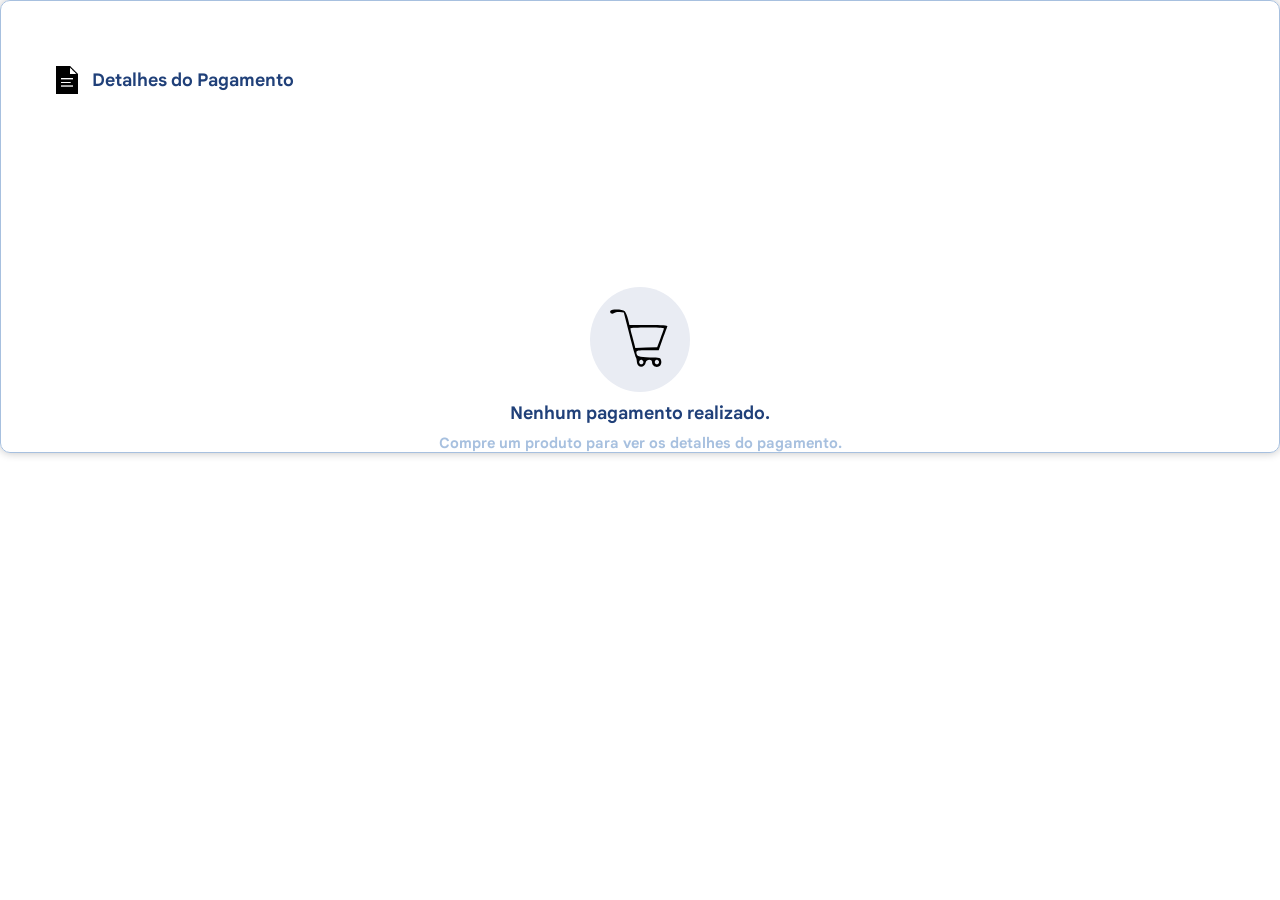
==== pages/carriedOut.html @ 5c381dcd "Update 1.8.2 Atualização focada na remodelagem do sistema e correções de algumas configurações.  HTM" ====
<!DOCTYPE html>
<html lang="pt-br">
<head>
    <meta charset="UTF-8">
    <meta name="viewport" content="width=device-width, initial-scale=1.0">
    <title>Compra Realizada!</title>
    <link rel="stylesheet" href="../assets/css/index-carried.css">
    <script type="module" src="../assets/js/main.js"></script>
</head>
<body>
    <main id="main-carried" class="animate-entry">
        <section id="details-section" class="animate-entryLeft">
            <aside class="title_container">
                <img src="../assets/media/images/icons/detalhes.png" alt="Detalhes do Pagamento" class="icon-section">
                <h3>Detalhes do Pagamento</h3>
            </aside>
            <aside id="default-details" class="default">
                <div class="default_bg"><img class="default_icon" src="../assets/media/images/icons/carrinho.svg" alt="Carrinho de compras"></div>
                <h3>Nenhum pagamento realizado.</h3>
                <p>Compre um produto para ver os detalhes do pagamento.</p>
            </aside>
            <aside id="details-content" class="hidden">
                <div class="details-subcontainer">
                    <p>
                        Itens comprados: 
                        <span id="items-element">0</span>
                    </p>
                    <p>
                        Valor do Desconto: 
                        <span id="discount-value">0,00</span>
                    </p>
                </div>
                <div class="subcontainer">
                    <p>
                        Subtotal:
                        <span id="sub-element">0,00</span>
                    </p>
                    <p>
                        Valor Total:
                        <span id="total-element">0,00</span>
                    </p>
                </div>
            </aside>
        </section>

        <section id="flow-section" class="animate-entryLeft hidden">
            <aside id="flow-info">
                <img src="../assets/media/images/icons/repetir.png" alt="Repetir Compra" >
                 <h3>Deseja realizar uma nova compra?</h3>
                 <p>Você pode continuar comprando sem precisar recarregar a página.</p>
            </aside>
            <aside class="buttons-flow">
                <a href="#product-section" target="_self" rel="internal">
                    <button type="button" id="new-purchase" class="button">
                        <span class="button__text">Nova Compra</span>
                        <span class="button__icon"><img src="../assets/media/images/icons/carrinho.svg" alt="carrinho de compras" width="24" viewBox="0 0 24 24" stroke-width="2" stroke-linejoin="round" stroke-linecap="round" stroke="currentColor" height="24" fill="none" class="svg"><line y2="19" y1="5" x2="12" x1="12"></line><line y2="12" y1="12" x2="19" x1="5"></line></span>
                    </button>
                </a>
                <a href="../index.html" target="_self" rel="internal">
                    <button type="button" class="button exit-button">
                        <span class="button__text">Sair</span>
                        <span class="button__icon"><img src="../assets/media/images/icons/saida.png" alt="Sair" width="24" height="24"></span>
                    </button>
                </a>
            </aside>
        </section>
    </main>
</body>
</html>
---- assets/css/index-carried.css ----
/* CSS de Configurações Globais */
@import url('global/normalize.css');
@import url('global/variables.css');
@import url('global/font.css');

/* CSS das Seções de Compra Realizada */
@import url('components/carriedOut/details-carriedOut.css');
@import url('components/carriedOut/flow-carriedOut.css');

/* CSS da Interface de usuário de Compra Realizada */
@import url('ui/purchase-ui/exitButton.css');
@import url('ui/purchase-ui/icons-purchase.css');

/* CSS das Animações */
@import url(global/animation.css);
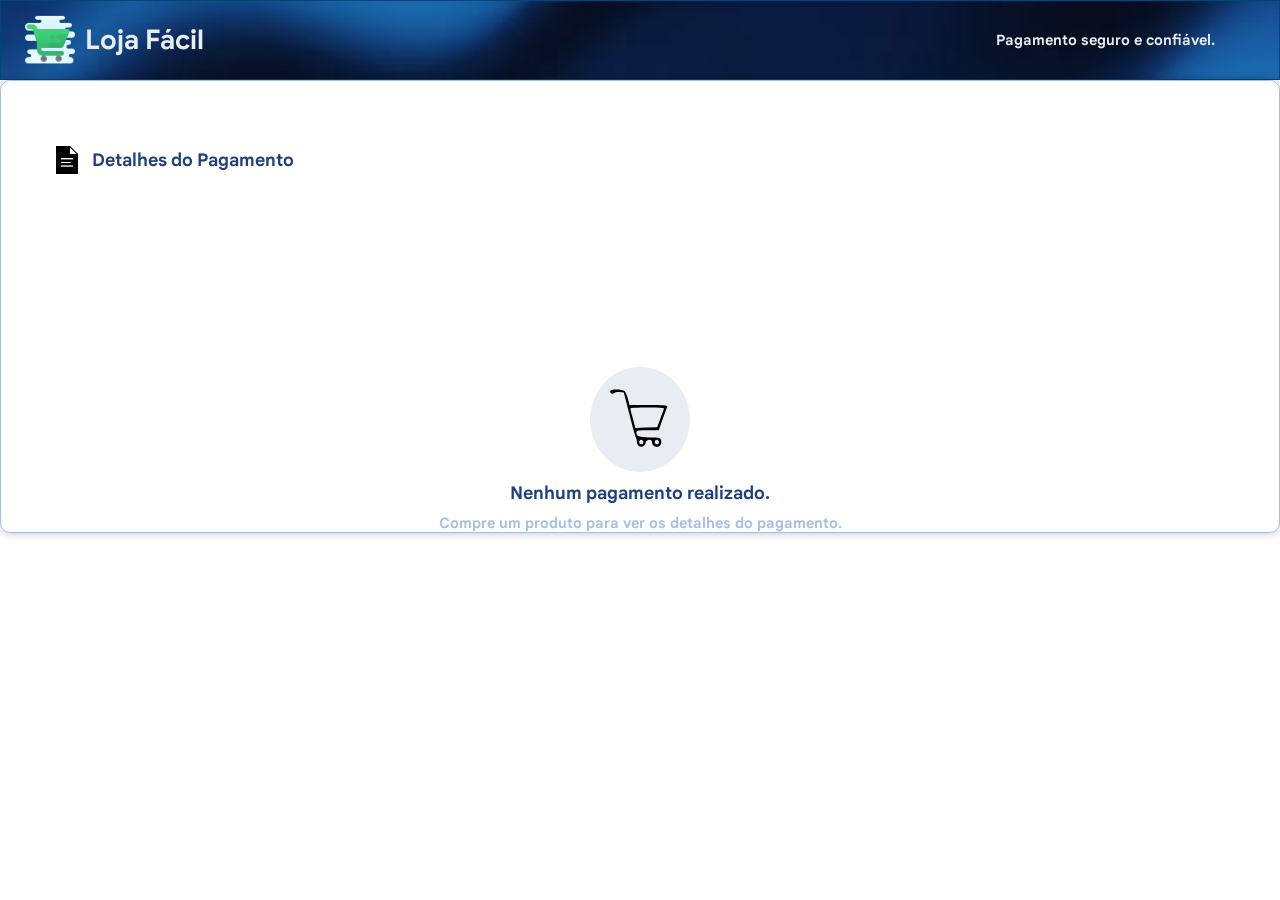
==== commit 44c0e149: "Checkout Update 1.0 Colocando cabeçalho." ====
--- a/pages/carriedOut.html
+++ b/pages/carriedOut.html
@@ -4,10 +4,21 @@
     <meta charset="UTF-8">
     <meta name="viewport" content="width=device-width, initial-scale=1.0">
     <title>Compra Realizada!</title>
+    <link rel="shortcut icon" href="../assets/media/favicon/favicon_io/favicon.ico" type="image/x-icon">
     <link rel="stylesheet" href="../assets/css/index-carried.css">
-    <script type="module" src="../assets/js/main.js"></script>
+    <script defer type="module" src="../assets/js/mainCarriedOut.js"></script>
 </head>
 <body>
+    <header>
+        <nav>
+            <img src="../assets/media/images/logo/carrinho-logo.png" id="logo-icon" alt="logo">
+            <h1>Loja Fácil</h1>
+        </nav>
+        <nav id="header-info">
+            <p>Pagamento seguro e confiável.</p>
+        </nav>
+    </header>
+
     <main id="main-carried" class="animate-entry">
         <section id="details-section" class="animate-entryLeft">
             <aside class="title_container">
@@ -26,17 +37,18 @@
                         <span id="items-element">0</span>
                     </p>
                     <p>
+                        Subtotal:
+                        <span id="sub-element">0,00</span>
+                    </p>
+                    
+                </div>
+                <div class="subcontainer">
+                    <p>
                         Valor do Desconto: 
                         <span id="discount-value">0,00</span>
                     </p>
-                </div>
-                <div class="subcontainer">
                     <p>
-                        Subtotal:
-                        <span id="sub-element">0,00</span>
-                    </p>
-                    <p>
-                        Valor Total:
+                        Valor Final:
                         <span id="total-element">0,00</span>
                     </p>
                 </div>
--- a/assets/css/index-carried.css
+++ b/assets/css/index-carried.css
@@ -4,6 +4,7 @@
 @import url('global/font.css');
 
 /* CSS das Seções de Compra Realizada */
+@import url('components/purchase/header-purchase.css');
 @import url('components/carriedOut/details-carriedOut.css');
 @import url('components/carriedOut/flow-carriedOut.css');
 
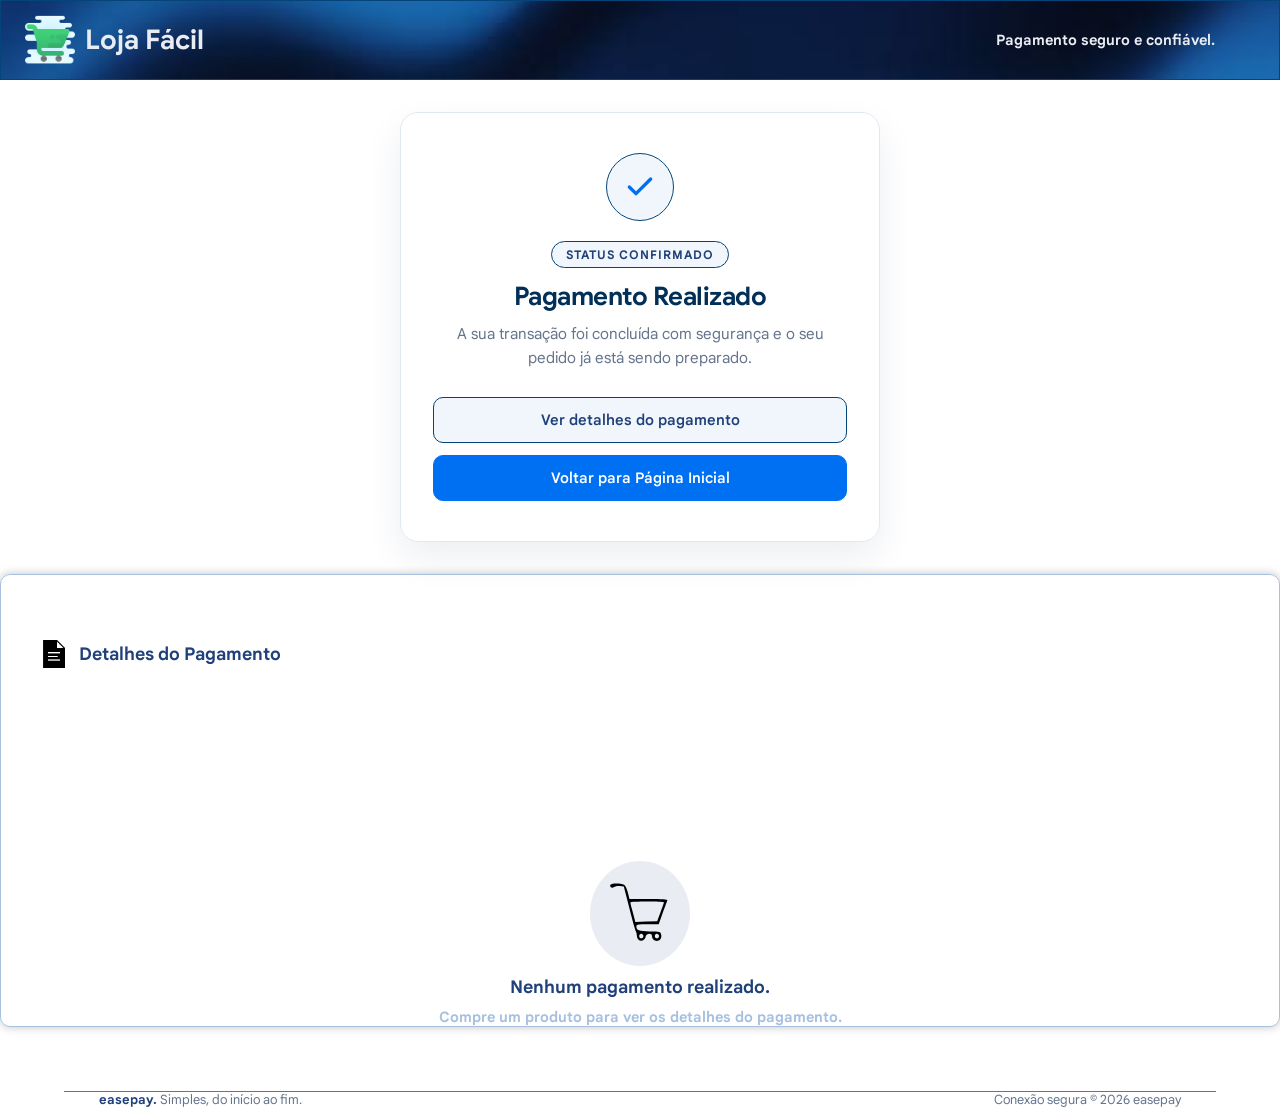
==== commit 305fe723: "Checkout Update 1.1 Criando card de pagamento realizado.  CSS: 1. Criando arquivo CSS do card de pag" ====
--- a/pages/carriedOut.html
+++ b/pages/carriedOut.html
@@ -7,6 +7,11 @@
     <link rel="shortcut icon" href="../assets/media/favicon/favicon_io/favicon.ico" type="image/x-icon">
     <link rel="stylesheet" href="../assets/css/index-carried.css">
     <script defer type="module" src="../assets/js/mainCarriedOut.js"></script>
+    <style>
+        .title_container {
+            width: 50%;
+        }
+    </style>
 </head>
 <body>
     <header>
@@ -20,6 +25,29 @@
     </header>
 
     <main id="main-carried" class="animate-entry">
+        <article class="payment-success-card">
+            <div class="success-icon-wrap" aria-hidden="true">
+                <svg class="success-check-icon" viewBox="0 0 24 24" fill="none" stroke="currentColor" stroke-width="2.5" stroke-linecap="round" stroke-linejoin="round">
+                <polyline points="20 6 9 17 4 12"></polyline>
+                </svg>
+            </div>
+
+            <span class="success-badge">Status confirmado</span>
+            <h2 class="success-title">Pagamento Realizado</h2>
+            <p class="success-description">
+                A sua transação foi concluída com segurança e o seu pedido já está sendo preparado.
+            </p>
+
+            <div class="success-actions">
+                <button type="button" id="pay-button" class="btn-action btn-secondary">
+                    Ver detalhes do pagamento
+                </button>
+                <a href="../index.html" target="_self" rel="prev noreferer" class="btn-action btn-primary">
+                Voltar para Página Inicial
+                </a>
+            </div>
+        </article>
+
         <section id="details-section" class="animate-entryLeft">
             <aside class="title_container">
                 <img src="../assets/media/images/icons/detalhes.png" alt="Detalhes do Pagamento" class="icon-section">
@@ -54,28 +82,20 @@
                 </div>
             </aside>
         </section>
+    </main>
 
-        <section id="flow-section" class="animate-entryLeft hidden">
-            <aside id="flow-info">
-                <img src="../assets/media/images/icons/repetir.png" alt="Repetir Compra" >
-                 <h3>Deseja realizar uma nova compra?</h3>
-                 <p>Você pode continuar comprando sem precisar recarregar a página.</p>
-            </aside>
-            <aside class="buttons-flow">
-                <a href="#product-section" target="_self" rel="internal">
-                    <button type="button" id="new-purchase" class="button">
-                        <span class="button__text">Nova Compra</span>
-                        <span class="button__icon"><img src="../assets/media/images/icons/carrinho.svg" alt="carrinho de compras" width="24" viewBox="0 0 24 24" stroke-width="2" stroke-linejoin="round" stroke-linecap="round" stroke="currentColor" height="24" fill="none" class="svg"><line y2="19" y1="5" x2="12" x1="12"></line><line y2="12" y1="12" x2="19" x1="5"></line></span>
-                    </button>
-                </a>
-                <a href="../index.html" target="_self" rel="internal">
-                    <button type="button" class="button exit-button">
-                        <span class="button__text">Sair</span>
-                        <span class="button__icon"><img src="../assets/media/images/icons/saida.png" alt="Sair" width="24" height="24"></span>
-                    </button>
-                </a>
-            </aside>
-        </section>
-    </main>
+    <footer>
+      <span id="footer-box">
+        <span class="footer_title">
+            easepay.
+        </span>
+        Simples, do início ao fim.
+      </span>
+      <div class="footer_links">
+        <span data-icon="lock"></span>
+        <span>Conexão segura</span>
+        <span>© 2026 easepay</span>
+      </div>  
+    </footer>
 </body>
 </html>
--- a/assets/css/index-carried.css
+++ b/assets/css/index-carried.css
@@ -1,16 +1,19 @@
 /* CSS de Configurações Globais */
 @import url('global/normalize.css');
+@import url('global/normalize-carriedOut.css');
 @import url('global/variables.css');
 @import url('global/font.css');
 
 /* CSS das Seções de Compra Realizada */
 @import url('components/purchase/header-purchase.css');
+@import url('components/carriedOut/cardpay-carriedOut.css');
 @import url('components/carriedOut/details-carriedOut.css');
 @import url('components/carriedOut/flow-carriedOut.css');
+@import url('components/carriedOut/footer-carriedOut.css');
 
 /* CSS da Interface de usuário de Compra Realizada */
 @import url('ui/purchase-ui/exitButton.css');
 @import url('ui/purchase-ui/icons-purchase.css');
 
 /* CSS das Animações */
-@import url(global/animation.css);+@import url('global/animation.css');
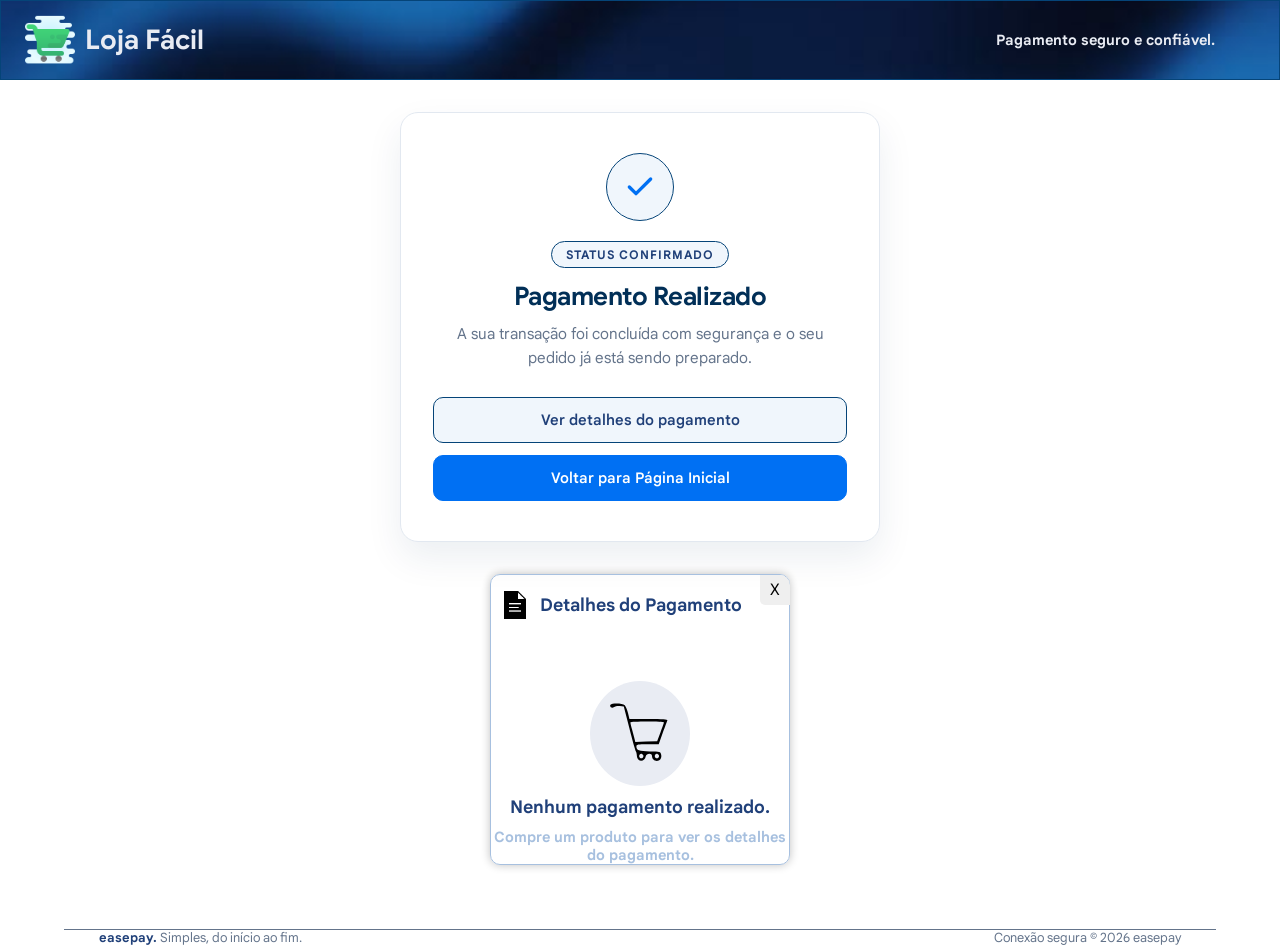
==== commit 89523878: "Checkout Update 1.2 Atualização focada na seção de detalhes  CSS 1. Criando CSS básico da seção; 2. " ====
--- a/pages/carriedOut.html
+++ b/pages/carriedOut.html
@@ -7,11 +7,6 @@
     <link rel="shortcut icon" href="../assets/media/favicon/favicon_io/favicon.ico" type="image/x-icon">
     <link rel="stylesheet" href="../assets/css/index-carried.css">
     <script defer type="module" src="../assets/js/mainCarriedOut.js"></script>
-    <style>
-        .title_container {
-            width: 50%;
-        }
-    </style>
 </head>
 <body>
     <header>
@@ -52,6 +47,9 @@
             <aside class="title_container">
                 <img src="../assets/media/images/icons/detalhes.png" alt="Detalhes do Pagamento" class="icon-section">
                 <h3>Detalhes do Pagamento</h3>
+                <div>
+                    <button id="close-details">X</button>
+                </div>
             </aside>
             <aside id="default-details" class="default">
                 <div class="default_bg"><img class="default_icon" src="../assets/media/images/icons/carrinho.svg" alt="Carrinho de compras"></div>
@@ -59,7 +57,11 @@
                 <p>Compre um produto para ver os detalhes do pagamento.</p>
             </aside>
             <aside id="details-content" class="hidden">
-                <div class="details-subcontainer">
+                <div class="details_subcontainer">
+                    <p>
+                        Produto:
+                        <span id="item-name"></span>
+                    </p>
                     <p>
                         Itens comprados: 
                         <span id="items-element">0</span>
@@ -68,9 +70,8 @@
                         Subtotal:
                         <span id="sub-element">0,00</span>
                     </p>
-                    
                 </div>
-                <div class="subcontainer">
+                <div class="details_subcontainer">
                     <p>
                         Valor do Desconto: 
                         <span id="discount-value">0,00</span>
--- a/assets/css/index-carried.css
+++ b/assets/css/index-carried.css
@@ -8,11 +8,10 @@
 @import url('components/purchase/header-purchase.css');
 @import url('components/carriedOut/cardpay-carriedOut.css');
 @import url('components/carriedOut/details-carriedOut.css');
-@import url('components/carriedOut/flow-carriedOut.css');
 @import url('components/carriedOut/footer-carriedOut.css');
 
 /* CSS da Interface de usuário de Compra Realizada */
-@import url('ui/purchase-ui/exitButton.css');
+@import url('ui/carriedOut-ui/closeDetailsButton.css');
 @import url('ui/purchase-ui/icons-purchase.css');
 
 /* CSS das Animações */
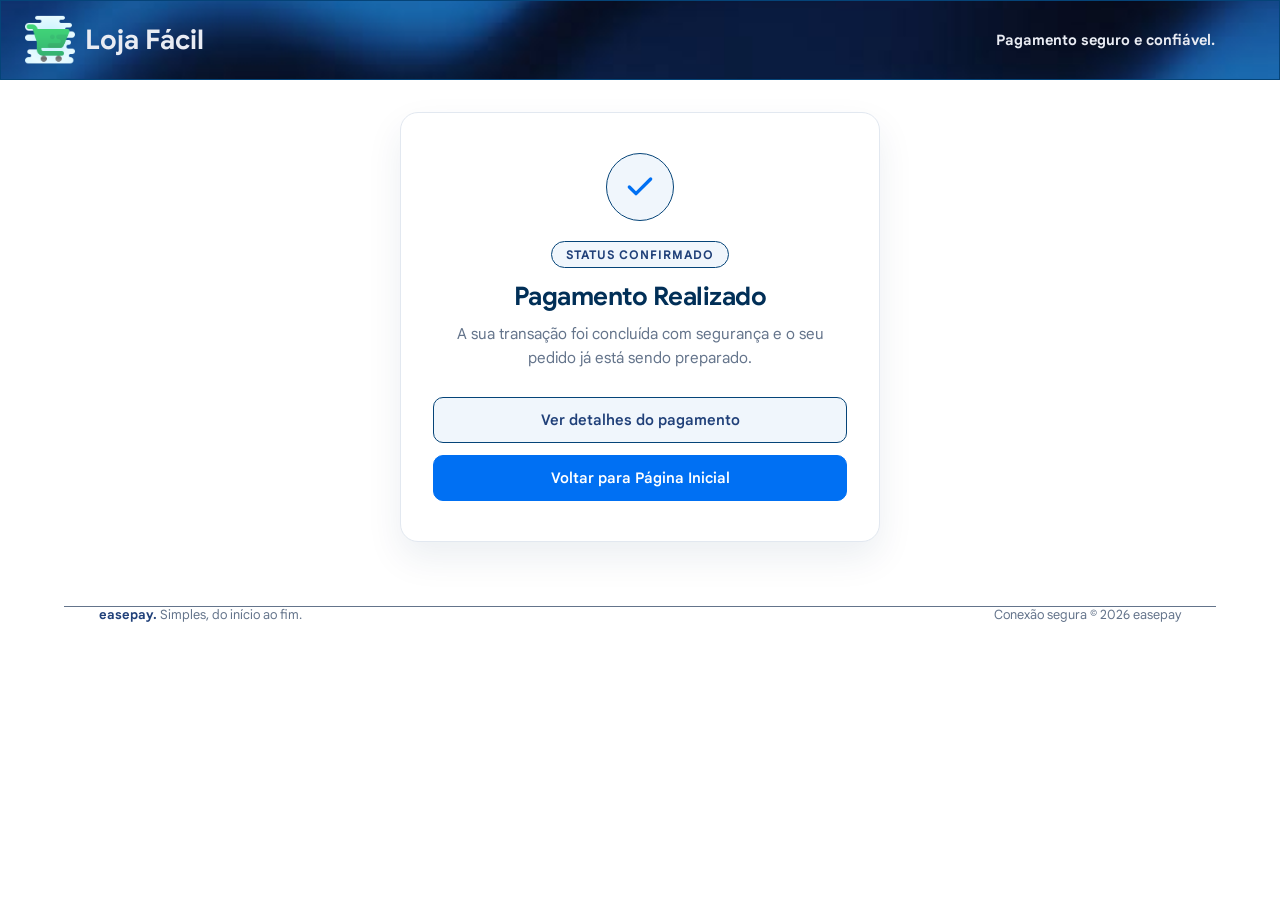
==== commit 5d3cfac3: "Update Checkout 1.3 Aplicando JavaScript na seção de detalhes.  CSS: 1. Criando uma classe para esco" ====
--- a/pages/carriedOut.html
+++ b/pages/carriedOut.html
@@ -43,46 +43,48 @@
             </div>
         </article>
 
-        <section id="details-section" class="animate-entryLeft">
-            <aside class="title_container">
-                <img src="../assets/media/images/icons/detalhes.png" alt="Detalhes do Pagamento" class="icon-section">
-                <h3>Detalhes do Pagamento</h3>
-                <div>
-                    <button id="close-details">X</button>
-                </div>
-            </aside>
-            <aside id="default-details" class="default">
-                <div class="default_bg"><img class="default_icon" src="../assets/media/images/icons/carrinho.svg" alt="Carrinho de compras"></div>
-                <h3>Nenhum pagamento realizado.</h3>
-                <p>Compre um produto para ver os detalhes do pagamento.</p>
-            </aside>
-            <aside id="details-content" class="hidden">
-                <div class="details_subcontainer">
-                    <p>
-                        Produto:
-                        <span id="item-name"></span>
-                    </p>
-                    <p>
-                        Itens comprados: 
-                        <span id="items-element">0</span>
-                    </p>
-                    <p>
-                        Subtotal:
-                        <span id="sub-element">0,00</span>
-                    </p>
-                </div>
-                <div class="details_subcontainer">
-                    <p>
-                        Valor do Desconto: 
-                        <span id="discount-value">0,00</span>
-                    </p>
-                    <p>
-                        Valor Final:
-                        <span id="total-element">0,00</span>
-                    </p>
-                </div>
-            </aside>
-        </section>
+        <article id="details-article" class="hiddenDetails">
+            <section id="details-section" class="animate-entryLeft">
+                <aside class="title_container">
+                    <img src="../assets/media/images/icons/detalhes.png" alt="Detalhes do Pagamento" class="icon-section">
+                    <h3>Detalhes do Pagamento</h3>
+                    <div>
+                        <button id="close-details">X</button>
+                    </div>
+                </aside>
+                <aside id="default-details" class="default">
+                    <div class="default_bg"><img class="default_icon" src="../assets/media/images/icons/carrinho.svg" alt="Carrinho de compras"></div>
+                    <h3>Nenhum pagamento realizado.</h3>
+                    <p>Compre um produto para ver os detalhes do pagamento.</p>
+                </aside>
+                <aside id="details-content">
+                    <div class="details_subcontainer">
+                        <p>
+                            Produto:
+                            <span id="item-name"></span>
+                        </p>
+                        <p>
+                            Itens comprados:
+                            <span id="items-element">0</span>
+                        </p>
+                        <p>
+                            Subtotal:
+                            <span id="sub-element">0,00</span>
+                        </p>
+                    </div>
+                    <div class="details_subcontainer">
+                        <p>
+                            Valor do Desconto:
+                            <span id="discount-value" class="discount">0,00</span>
+                        </p>
+                        <p>
+                            Valor Final:
+                            <span id="total-element" class="money">0,00</span>
+                        </p>
+                    </div>
+                </aside>
+            </section>
+        </article>
     </main>
 
     <footer>
